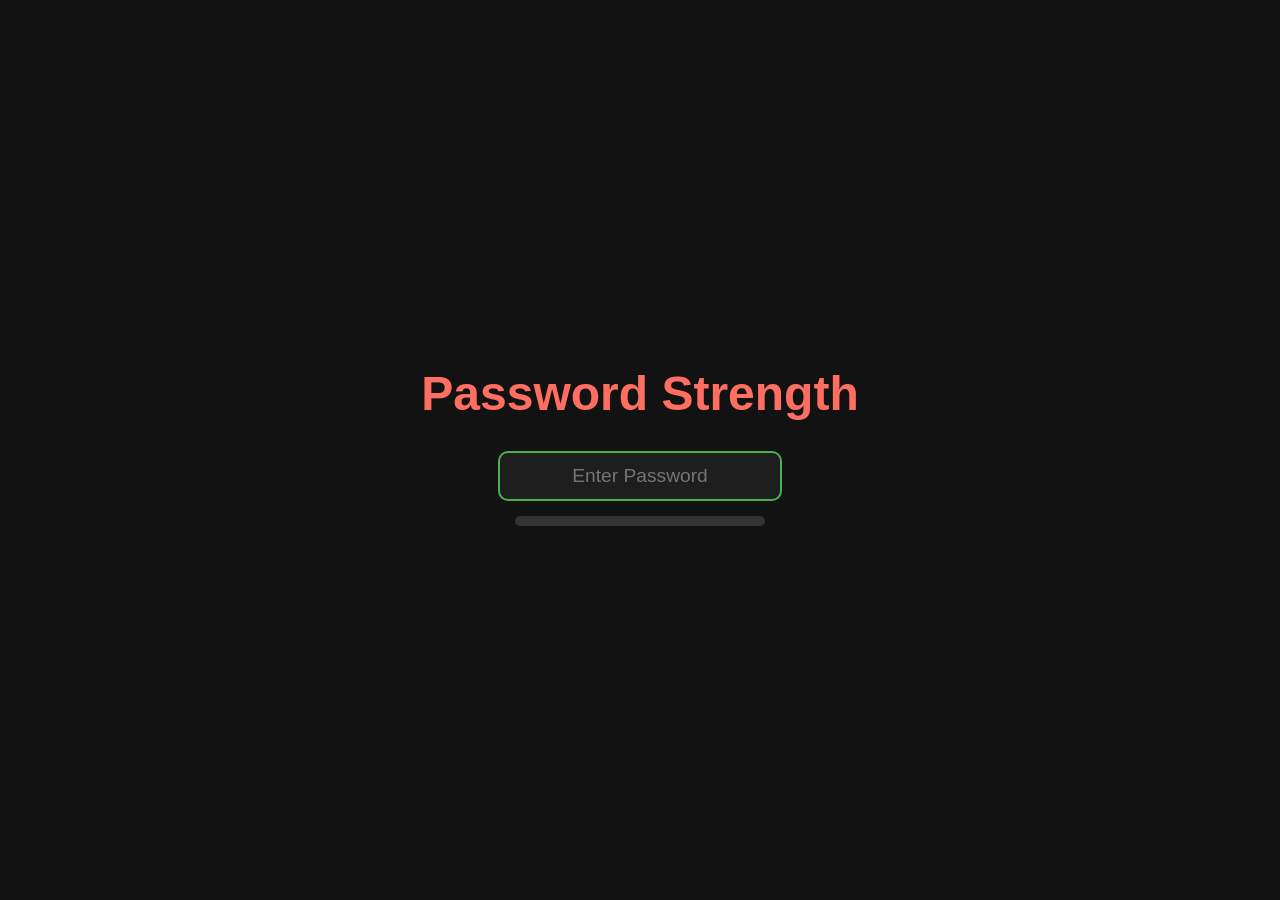
==== index.html @ e7ea5232 "Rename index to index.html" ====
<!DOCTYPE html>
    <html lang="en">
    <head>
    <meta charset="UTF-8">
    <meta name="viewport" content="width=device-width, initial-scale=1.0">
    <title>Password Strength Checker</title>
    <link rel="stylesheet" href="style.css">
    </head>

    <body>
    <h1>Password Strength</h1>

    <div>
        <input id="pass" placeholder="Enter Password">
    </div>

    <!-- Strength Meter -->
    <div id="meter">
        <div id="fill"></div>
    </div>
    <p id="result"></p>
    <script src="xd.js"></script>
    </body>
---- style.css ----
/* General body styling */
body {
    background-color: #121212;
    color: #e0e0e0;
    font-family: Verdana, Geneva, Tahoma, sans-serif;
    display: flex;
    flex-direction: column;
    justify-content: center;
    align-items: center;
    height: 100vh;
    margin: 0;
}

/* Main heading */
h1 {
    color: #ff6f61;
    text-align: center;
    font-size: 3em;
    margin-bottom: 30px;
}

/* Input field styling */
#pass {
    font-size: 1.2em;
    color: #4caf50;
    background-color: #1e1e1e;
    border: 2px solid #4caf50;
    border-radius: 10px;
    padding: 12px 15px;
    width: 250px;
    text-align: center;
    outline: none;
    transition: all 0.3s ease;
}

/* Input hover and focus effects */
#pass:focus {
    border-color: #81c784;
    box-shadow: 0 0 8px #4caf50;
}

/* Button styling */
#checkpass {
    background-color: #4caf50;
    color: white;
    border: none;
    border-radius: 8px;
    padding: 10px 20px;
    font-size: 1em;
    margin-top: 15px;
    cursor: pointer;
    transition: background-color 0.3s ease, transform 0.2s ease;
}

/* Button hover and active effects */
#checkpass:hover {
    background-color: #66bb6a;
    transform: scale(1.05);
}
#checkpass:active {
    transform: scale(0.98);
}

/* Result text styling */
#result {
    font-size: 1.2em;
    margin-top: 20px;
    text-align: center;
}

/* Optional — make colors change based on result */
#result.strong {
    color: #00e676;
}
#result.moderate {
    color: #ffeb3b;
}
#result.weak {
    color: #ff5252;
}



#meter {
  width: 250px;
  height: 10px;
  background-color: #333;
  border-radius: 5px;
  margin-top: 15px;
  overflow: hidden;
}

#fill {
  height: 100%;
  width: 0;
  background-color: red;
  transition: width 0.4s ease, background-color 0.4s ease;
}
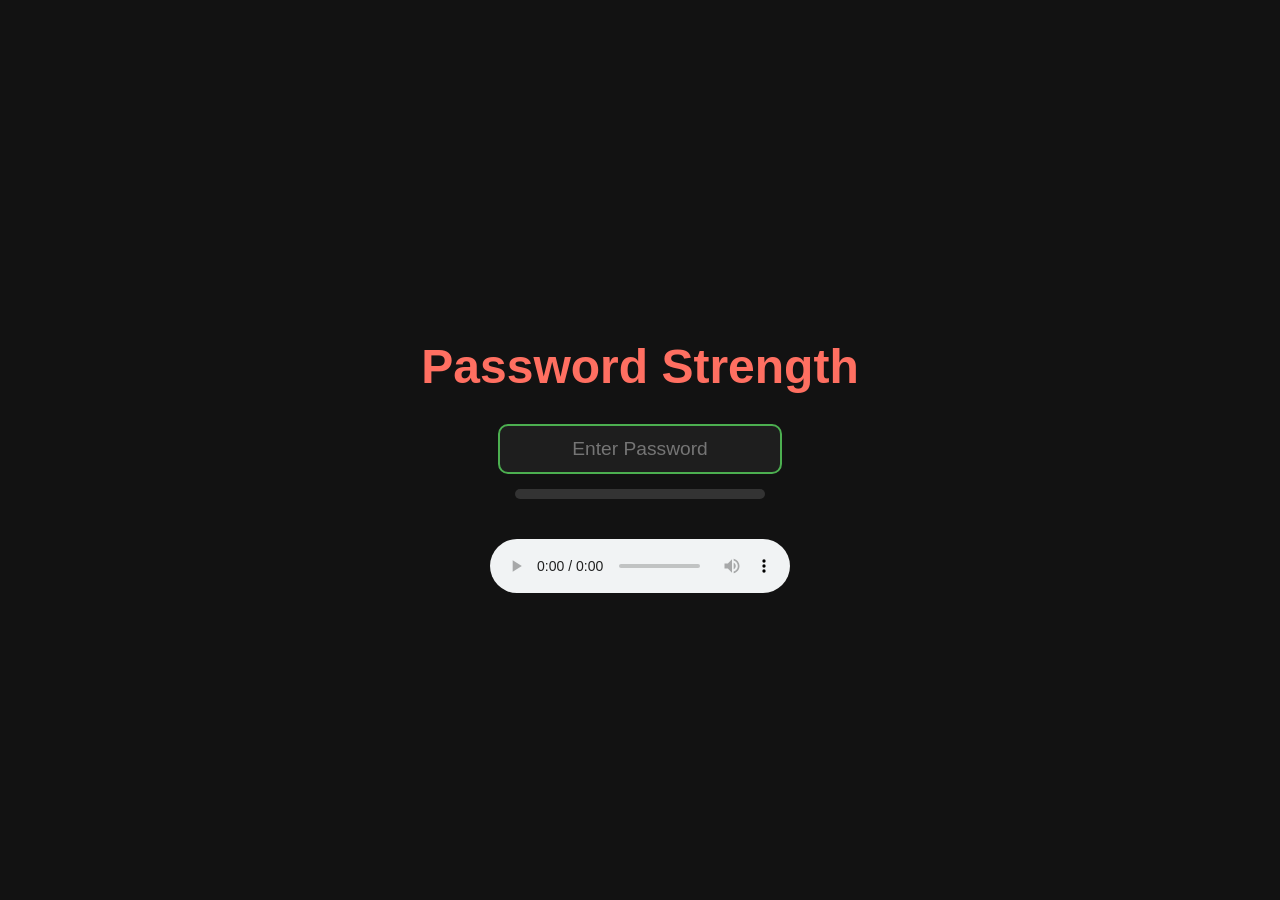
==== commit 60dbc586: "Update index.html" ====
--- a/index.html
+++ b/index.html
@@ -19,5 +19,9 @@
         <div id="fill"></div>
     </div>
     <p id="result"></p>
+
+    <audio controls>
+        <source src=""
+    </audio>
     <script src="xd.js"></script>
     </body>
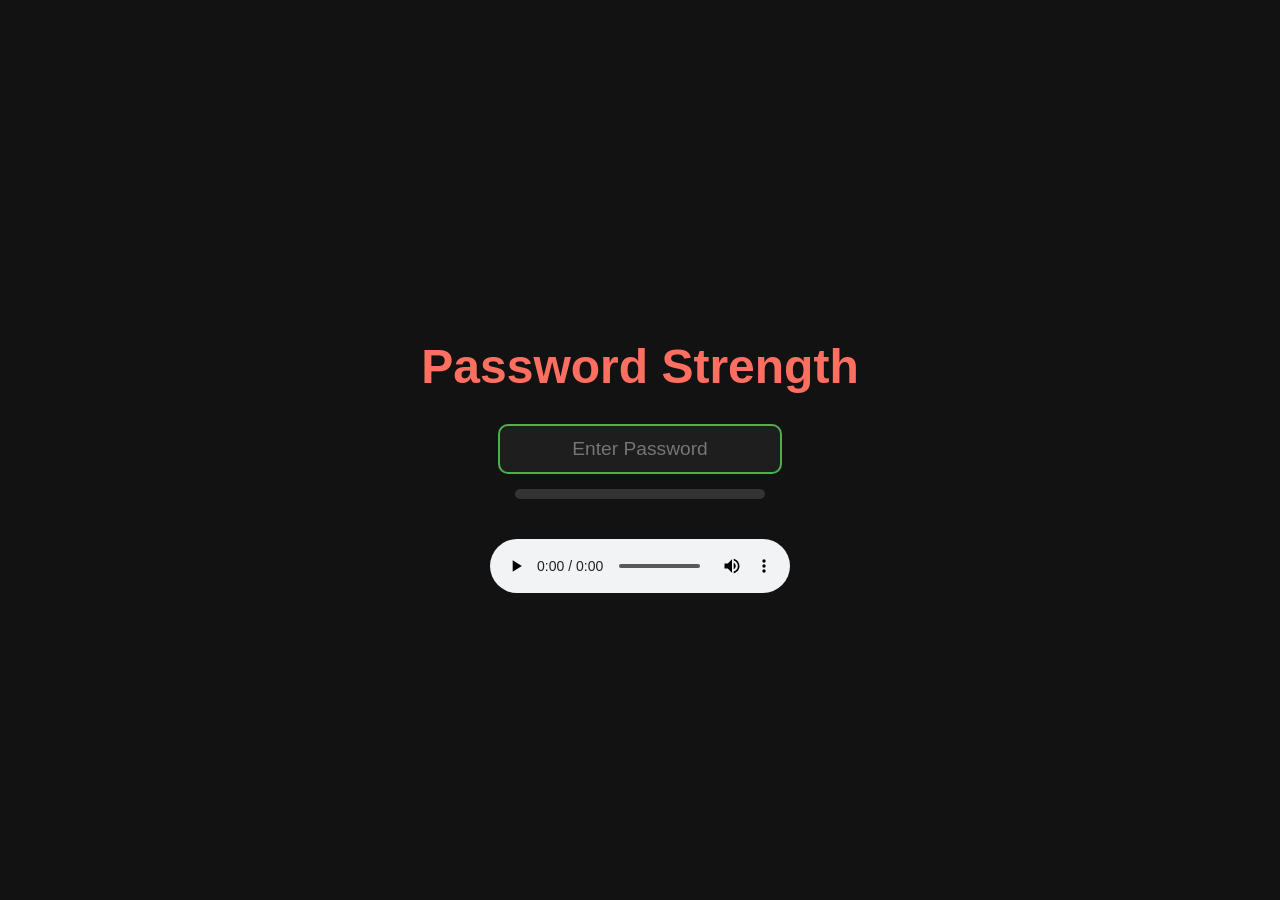
==== commit 3d0bb00b: "Update audio source in index.html" ====
--- a/index.html
+++ b/index.html
@@ -21,7 +21,7 @@
     <p id="result"></p>
 
     <audio controls>
-        <source src=""
+        <source src="gemido-anime-ahh-made-with-Voicemod.wav"
     </audio>
     <script src="xd.js"></script>
     </body>
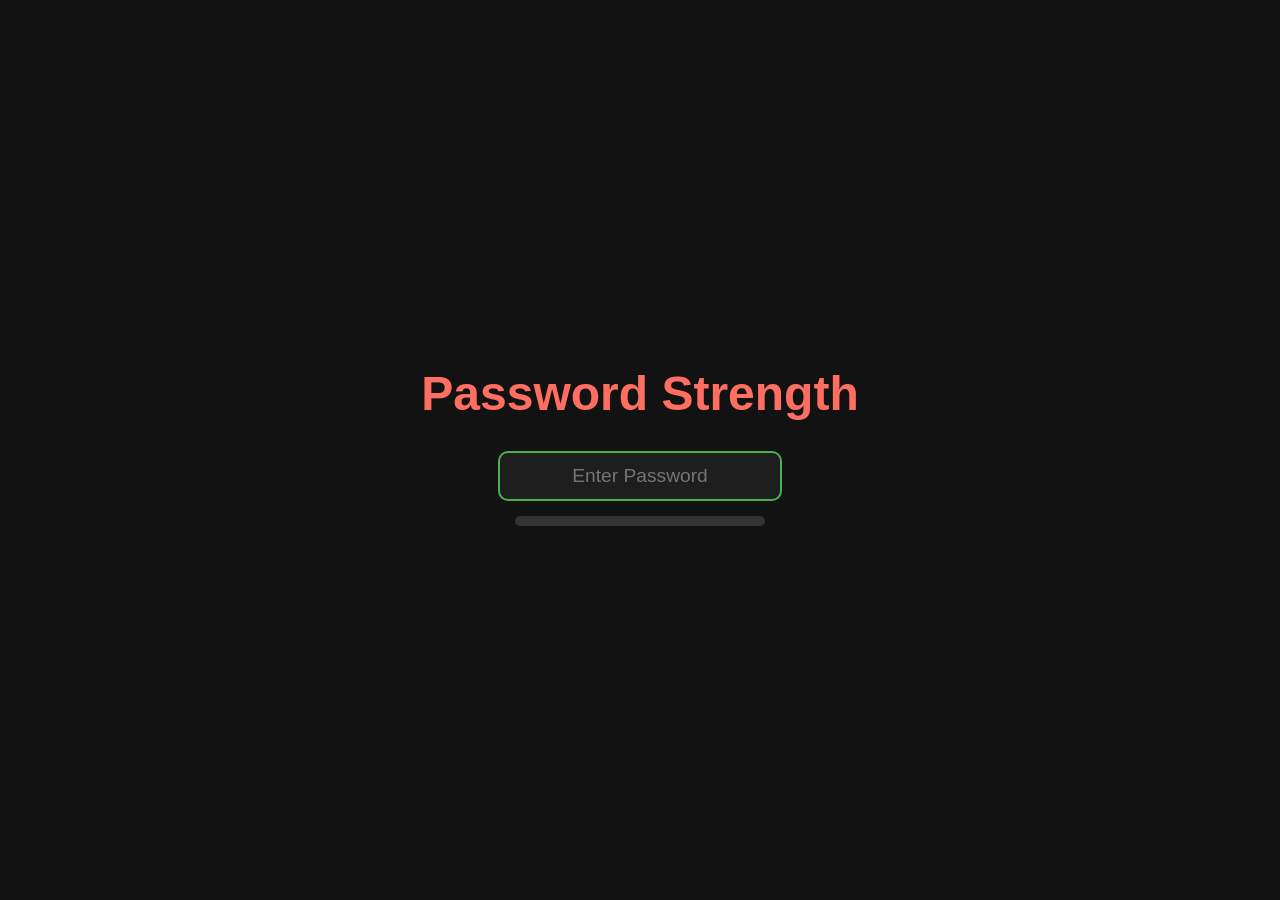
==== commit 5ada1c1a: "Remove audio controls from index.html Removed audio element from the HTML." ====
--- a/index.html
+++ b/index.html
@@ -20,8 +20,6 @@
     </div>
     <p id="result"></p>
 
-    <audio controls>
-        <source src="gemido-anime-ahh-made-with-Voicemod.wav"
-    </audio>
+ 
     <script src="xd.js"></script>
     </body>
